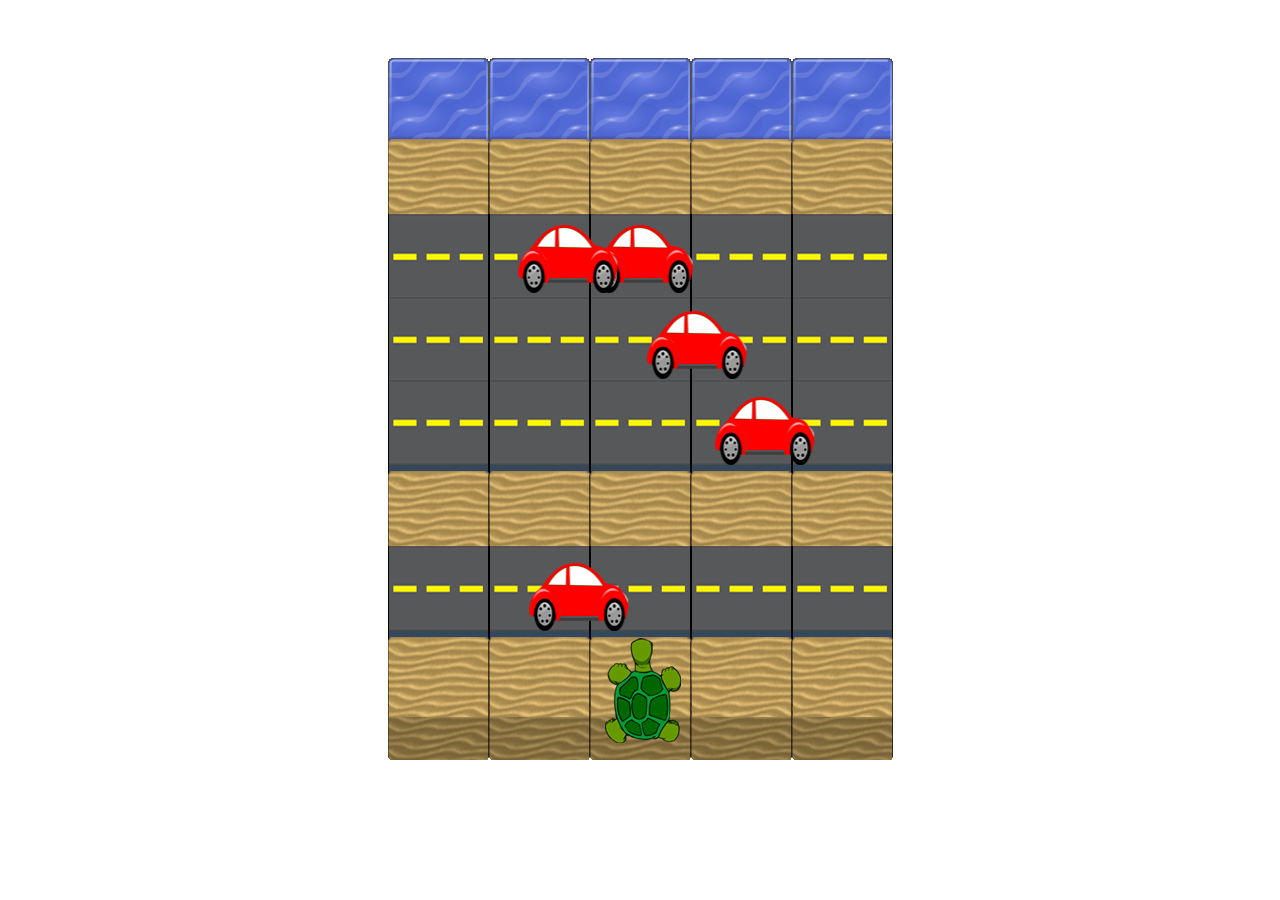
==== Frogger/index.html @ 5349cebe "stuff" ====
<!DOCTYPE html>
<html>
<head>
    <meta charset="UTF-8">
    <title>Frogger</title>
    <link rel="stylesheet" href="css/style.css">
    <style>
    .wrap {height:100%; overflow:hidden;}
    body {overflow: hidden; }
    </style>
</head>
<body id="game">
  <div class=wrap>
  <!-- <h1 id="score">Turtle Run!</h1> -->
    <script src="js/resources.js"></script>
    <script src="js/app.js"></script>
    <script src="js/engine.js"></script>
  </div>
</body>
</html>
---- Frogger/css/style.css ----
body {
    text-align: center;
}
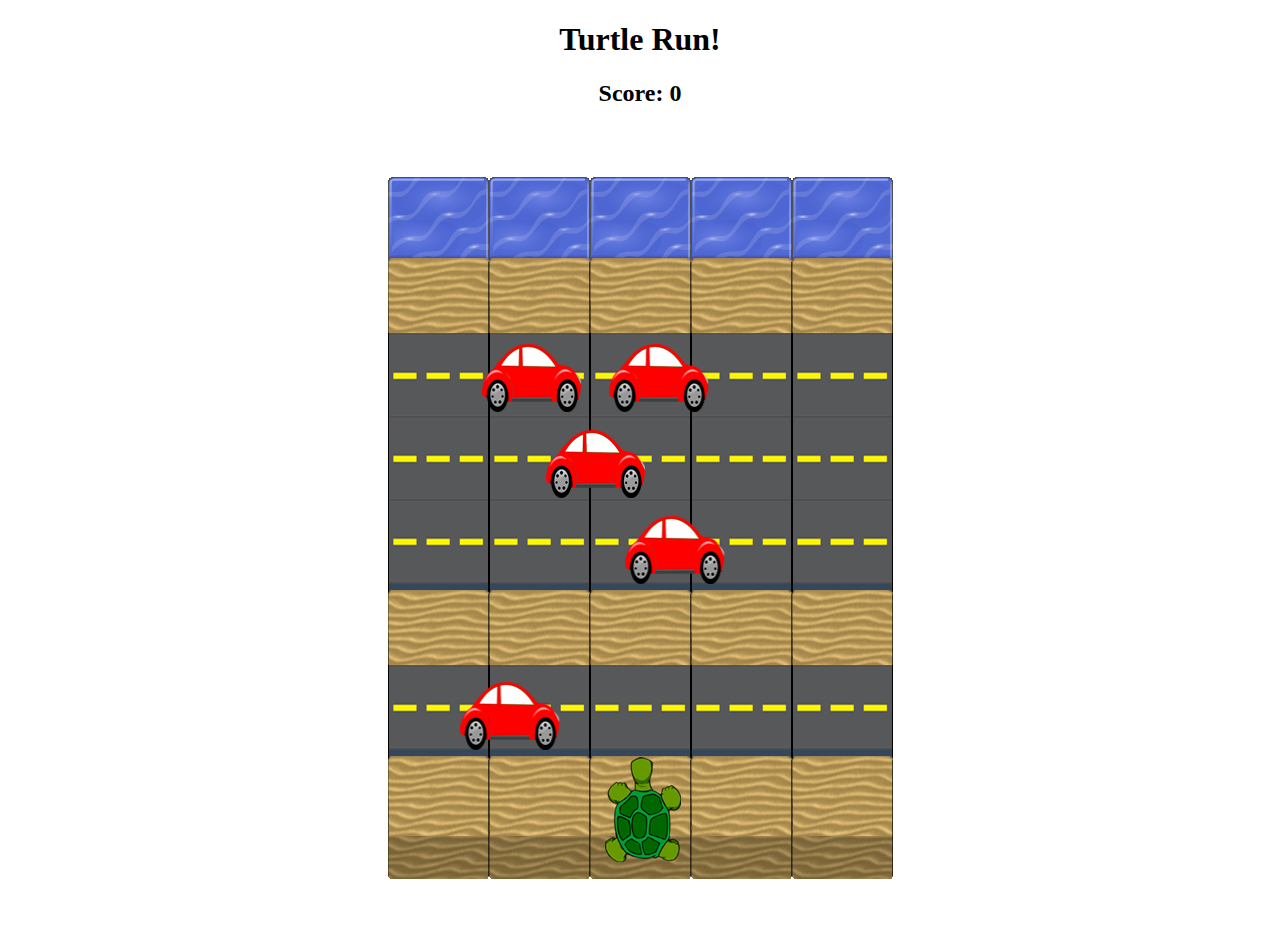
==== commit 3938b2d3: "Adding score to frogger" ====
--- a/Frogger/index.html
+++ b/Frogger/index.html
@@ -10,8 +10,9 @@
     </style>
 </head>
 <body id="game">
+  <h1>Turtle Run!</h1><h2>Score: <span id="score">0</span></h2>
+
   <div class=wrap>
-  <!-- <h1 id="score">Turtle Run!</h1> -->
     <script src="js/resources.js"></script>
     <script src="js/app.js"></script>
     <script src="js/engine.js"></script>
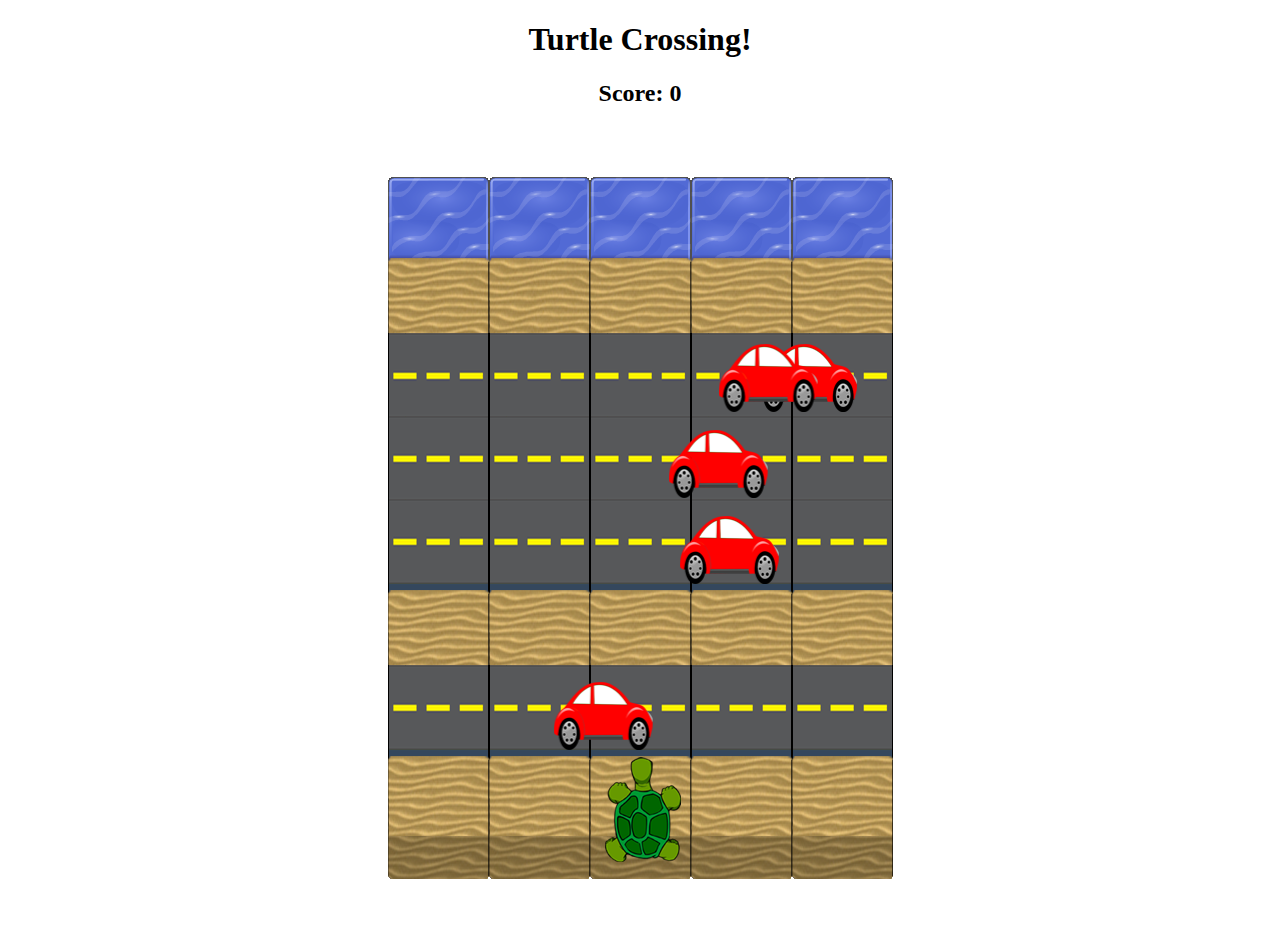
==== commit 3e4fd1d4: "Changed turtle title" ====
--- a/Frogger/index.html
+++ b/Frogger/index.html
@@ -10,7 +10,7 @@
     </style>
 </head>
 <body id="game">
-  <h1>Turtle Run!</h1><h2>Score: <span id="score">0</span></h2>
+  <h1>Turtle Crossing!</h1><h2>Score: <span id="score">0</span></h2>
 
   <div class=wrap>
     <script src="js/resources.js"></script>
